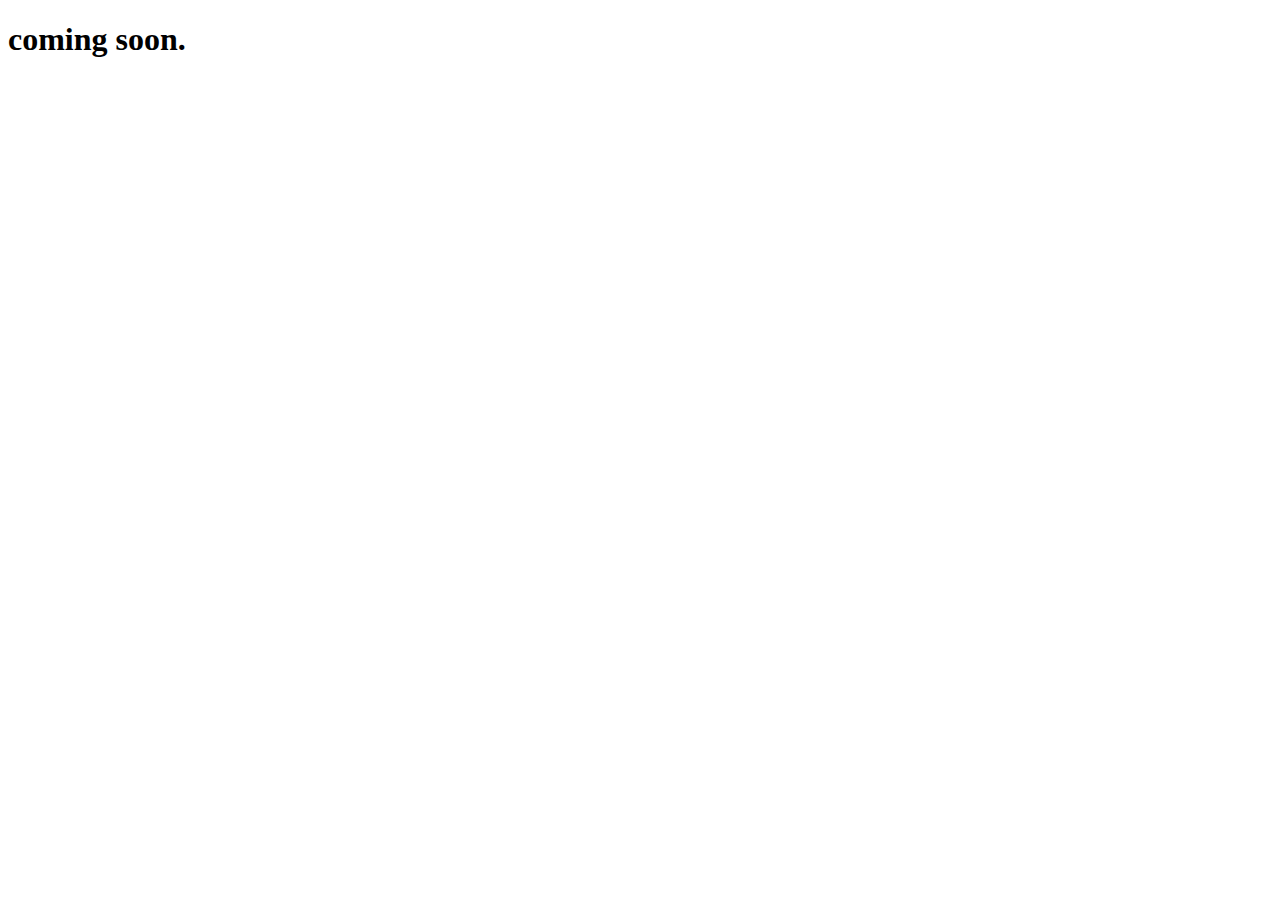
==== index.html @ dbcbb5e6 "coming soon" ====
<!DOCTYPE html>
<html lang="en">
<head>
    <meta charset="UTF-8">
    <meta http-equiv="X-UA-Compatible" content="IE=edge">
    <meta name="viewport" content="width=device-width, initial-scale=1.0">

    <link rel="stylesheet" href="styles.css" />

    <title>Save The Axolotl</title>
</head>
<body>
    <main>
        <h1>coming soon.</h1>
    </main>
</body>
</html>
---- styles.css ----
body{
    background-color: pale pink;
}
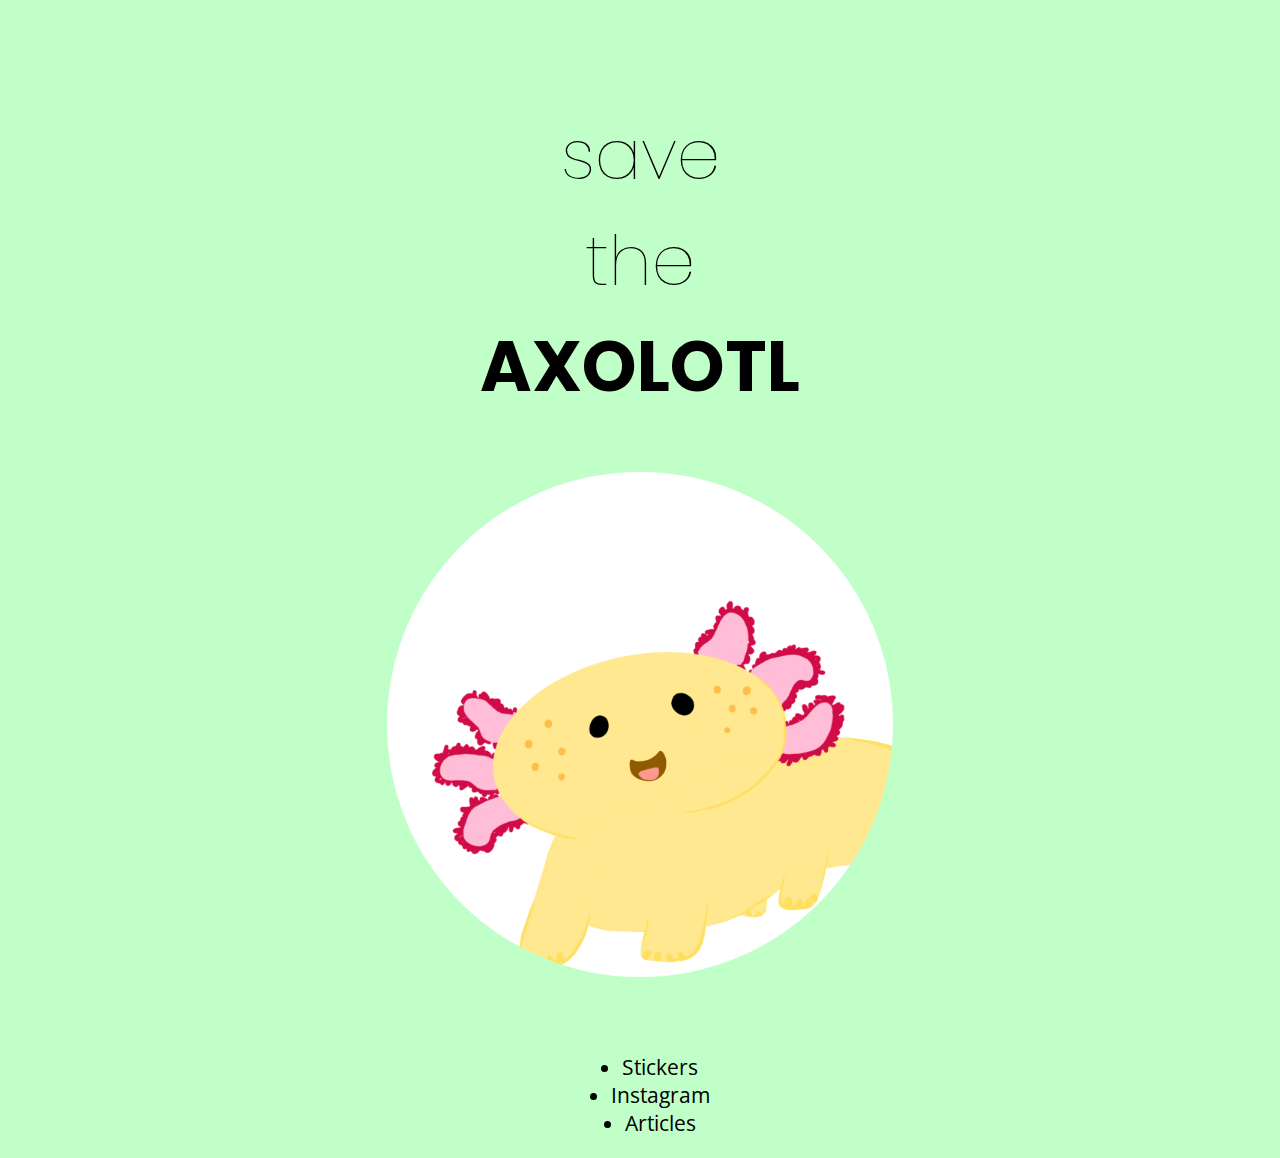
==== commit 56a9117e: "big changes - iPhone & iPad" ====
--- a/index.html
+++ b/index.html
@@ -5,13 +5,26 @@
     <meta http-equiv="X-UA-Compatible" content="IE=edge">
     <meta name="viewport" content="width=device-width, initial-scale=1.0">
 
+    <link rel="preconnect" href="https://fonts.googleapis.com">
+<link rel="preconnect" href="https://fonts.gstatic.com" crossorigin>
+<link href="https://fonts.googleapis.com/css2?family=Open+Sans&family=Poppins&display=swap" rel="stylesheet">
+
     <link rel="stylesheet" href="styles.css" />
 
-    <title>Save The Axolotl</title>
+    <title>HOME</title>
 </head>
 <body>
     <main>
-        <h1>coming soon.</h1>
+        <h1 class="homeHeader">save</br> the</h1>
+        <h1 id="axo">AXOLOTL</h1>
+        <div class="headerLogo">
+            <img src="blank.PNG" alt="website logo" id="headerLogo1">
+        </div>
+        <ul id="homeLinks">
+            <li><a href ="stickers-page.html" class="pagelinks">Stickers</a></li>
+                <li><a href ="https://www.instagram.com/ally4axolotls/" class="pagelinks">Instagram</a></li>
+                    <li><a href ="articles.html" class="pagelinks">Articles</a></li>
+        </ul>
     </main>
 </body>
 </html>--- a/styles.css
+++ b/styles.css
@@ -1,3 +1,226 @@
 body{
-    background-color: pale pink;
+    background-color: rgb(192, 255, 200);
+    font-family: 'Open Sans', sans-serif;
+}
+
+.homeHeader{
+    font-family: 'Poppins', sans-serif;
+    padding-top: 55px;
+    font-size: 50px;
+    text-align: center;
+    font-weight: lighter;
+    margin-bottom: 0;
+}
+
+#homeLinks{
+    padding-top:50px;
+    display:flex;
+    flex-direction: column;
+    align-items: center;
+}
+
+.pagelinks{
+    color:black;
+    text-decoration: none;
+    text-align: center;
+}
+
+.pagelinks :visited{
+    color:black;
+    text-decoration: none;
+}
+
+#headerLogo{
+    text-align: center;
+    justify-content: center;
+}
+
+#headerLogo1{
+    text-align: center;
+    margin-top:5px;
+    margin-right: 20%;
+    margin-left: 20%;
+    max-width: 60%;
+    border-radius: 50%;
+}
+
+/*header*/
+
+header{
+    margin-top: 0px;
+}
+
+.nav-logo{
+    width:60px;
+    height:60px;
+    border-radius: 100%;
+    padding-top: 10px;
+    padding-bottom: 5px;
+}
+
+.toggle-icon {
+    width: 40px;
+    float:right;
+    padding-top: 25px;
+    padding-right:20px;
+}
+
+nav ul.nav-links{
+    background-color: white;
+    color: black;
+    padding:20px;
+    text-decoration: none;
+    list-style: none;
+    margin:0px;
+    display:none;
+}
+
+nav ul.nav-links:hover{
+    color: grey;
+}
+
+nav ul.nav-links :link{
+    color: black;
+    text-decoration: none;
+}
+
+nav ul.nav-links :visited{
+    color: black;
+    text-decoration: none;
+}
+
+#toggleCheck:checked + .nav-links{
+    display:block;
+}
+
+#toggleCheck{
+    display:none;
+}
+
+#stickerImg{
+    text-align: center;
+    padding-top:30px;
+    font-family: 'Poppins', sans-serif;
+}
+
+#sticker{
+    padding-top:15px;
+    max-width:80%;
+}
+
+#stickerdeets{
+    padding-top:25px;
+    font-size:10px;
+    text-align:center;
+    max-width: 60%;
+    margin-left:20%;
+    font-family: 'Open Sans', sans-serif;
+    font-weight: normal;
+}
+
+button{
+    margin-top: 25px;
+    font-size: 20px;
+    background-color: white;
+    color:black;
+    border: none;
+    text-decoration: none;
+}
+
+#buy1{
+    margin-top: 25px;
+    font-size: 20px;
+    background-color: rgb(192, 255, 200);
+    color:black;
+    border: none;
+    text-decoration: none;
+    font-weight: bolder;
+}
+
+#buy{
+    color:black;
+    text-decoration: none;
+}
+
+#buy :visited{
+    color:black;
+    text-decoration: none;
+}
+
+#purchase{
+    justify-content: center;
+    text-align: center;
+}
+
+#art{
+    text-align: center;
+    font-family: 'Poppins', sans-serif;
+    padding:20px;
+}
+
+#axo{
+    font-weight: bolder;
+    font-family: 'Poppins', sans-serif;
+    font-size: 50px;
+    text-align: center;
+    margin-top: 0;
+}
+
+#sprink{
+    font-weight: lighter;
+    text-align: center;
+}
+
+/*responsive: iPad*/
+
+@media (min-width:768px){
+
+    .homeHeader{
+        font-size: 70px;
+    }
+
+    #axo{
+        font-size: 70px;
+    }
+
+    #headerLogo1{
+        margin-right: 30%;
+        margin-left: 30%;
+        max-width:40%
+    }
+
+    #homeLinks{
+        font-size:21px;
+    }
+
+    #sticker{
+        max-width:60%;
+        margin-left:20%;
+        margin-right: 20%;
+    }
+
+    #buy1{
+        margin-top: 45px;
+    }
+
+    #buy{
+        font-size: 35px;
+    }
+
+    h2{
+        font-size:45px;
+    }
+
+    #stickerdeets{
+        margin-bottom: 25px;
+    }
+
+    #art{
+        font-size: 45px;
+    }
+
+    #sprink{
+        font-size: 20px;
+    }
+
 }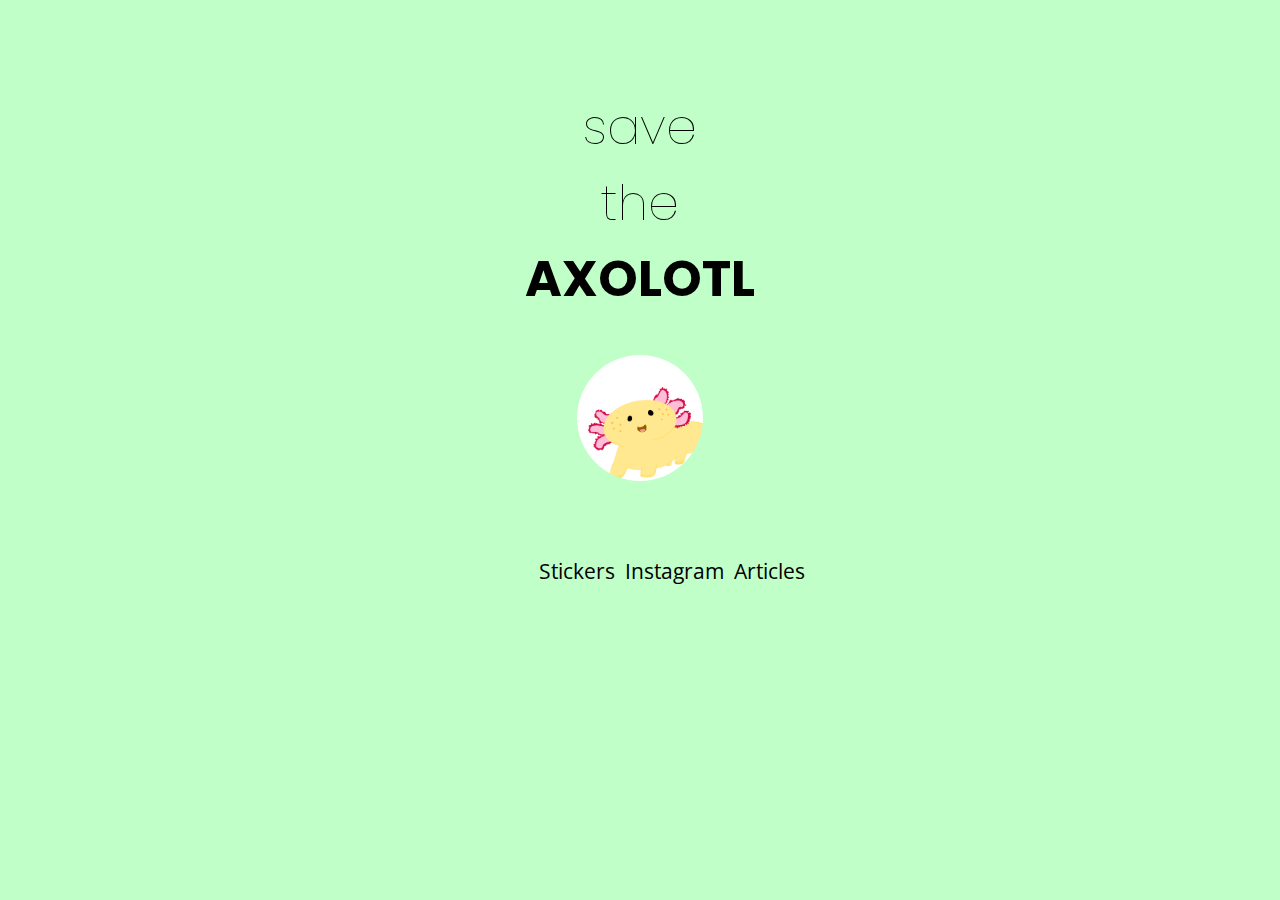
==== commit 4b9b9906: "laptop media" ====
--- a/index.html
+++ b/index.html
@@ -21,8 +21,8 @@
             <img src="blank.PNG" alt="website logo" id="headerLogo1">
         </div>
         <ul id="homeLinks">
-            <li><a href ="stickers-page.html" class="pagelinks">Stickers</a></li>
-                <li><a href ="https://www.instagram.com/ally4axolotls/" class="pagelinks">Instagram</a></li>
+            <li class="link"><a href ="stickers-page.html" class="pagelinks">Stickers</a></li>
+                <li class="link"><a href ="https://www.instagram.com/ally4axolotls/" class="pagelinks">Instagram</a></li>
                     <li><a href ="articles.html" class="pagelinks">Articles</a></li>
         </ul>
     </main>
--- a/styles.css
+++ b/styles.css
@@ -73,10 +73,6 @@
     list-style: none;
     margin:0px;
     display:none;
-}
-
-nav ul.nav-links:hover{
-    color: grey;
 }
 
 nav ul.nav-links :link{
@@ -223,4 +219,123 @@
         font-size: 20px;
     }
 
+}
+
+
+/*responsive: Laptop*/
+
+@media (min-width:1240px){
+
+    .homeHeader{
+        font-size: 50px;
+    }
+
+    #axo{
+        font-size: 50px;
+    }
+
+    #headerLogo1{
+        margin-left: 45%;
+        margin-right: 45%;
+        max-width: 10%;
+    }
+
+    #homeLinks{
+        flex-direction: row;
+        list-style: none;
+        text-align: center;
+        margin-left: 40%;
+        margin-right: 40%;
+        padding-right: 0;
+        padding-left: 25px;
+    }
+
+    #homeLinks li :hover{
+        color:rgb(255, 0, 128);
+    }
+
+    #homeLinks li{
+        margin-right: 10px;
+    }
+
+    .nav-links{
+        text-align: center;
+        list-style: none;
+        padding:0;
+    }
+
+    #art{
+        padding-bottom: 5px;
+    }
+
+    #stickerdeets{
+        margin-left: 30%;
+        margin-right:30%;
+    }
+
+    #buy{
+        font-size: 27px;
+    }
+
+    #buy:hover{
+        color:rgb(255, 0, 128);
+    }
+
+    #sticker{
+        max-width:20%;
+        margin-left:40%;
+        margin-right: 40%;
+    }
+
+    h2{
+        font-size:35px;
+        padding-top: 0;
+        margin-top: 0;
+    }
+
+    #toggleCheck:checked + .nav-links{
+        display:flex;
+    }
+
+    header{
+        margin-top: 0px;
+    }
+    
+    .nav-logo{
+        width:60px;
+        height:60px;
+        border-radius: 100%;
+        padding-top: 10px;
+        padding-bottom: 5px;
+    }
+    
+    .toggle-icon {
+        display:none;
+    }
+    
+    nav ul.nav-links{
+        background-color: rgb(192, 255, 200);
+        padding:20px;
+        text-decoration: none;
+        list-style: none;
+        margin:0px;
+        display:flex;
+        flex-direction: row;
+        float: right;
+        padding-right:35px;
+    }
+
+    .nav-links li{
+        margin-right: 10px;
+        margin-top: 25px;
+    }
+
+    .nav-logo{
+        margin-left: 25px;
+        margin-top: 15px;
+    }
+
+    nav ul.nav-links li:hover{
+        background-color: rgb(246, 255, 247);
+    }
 }